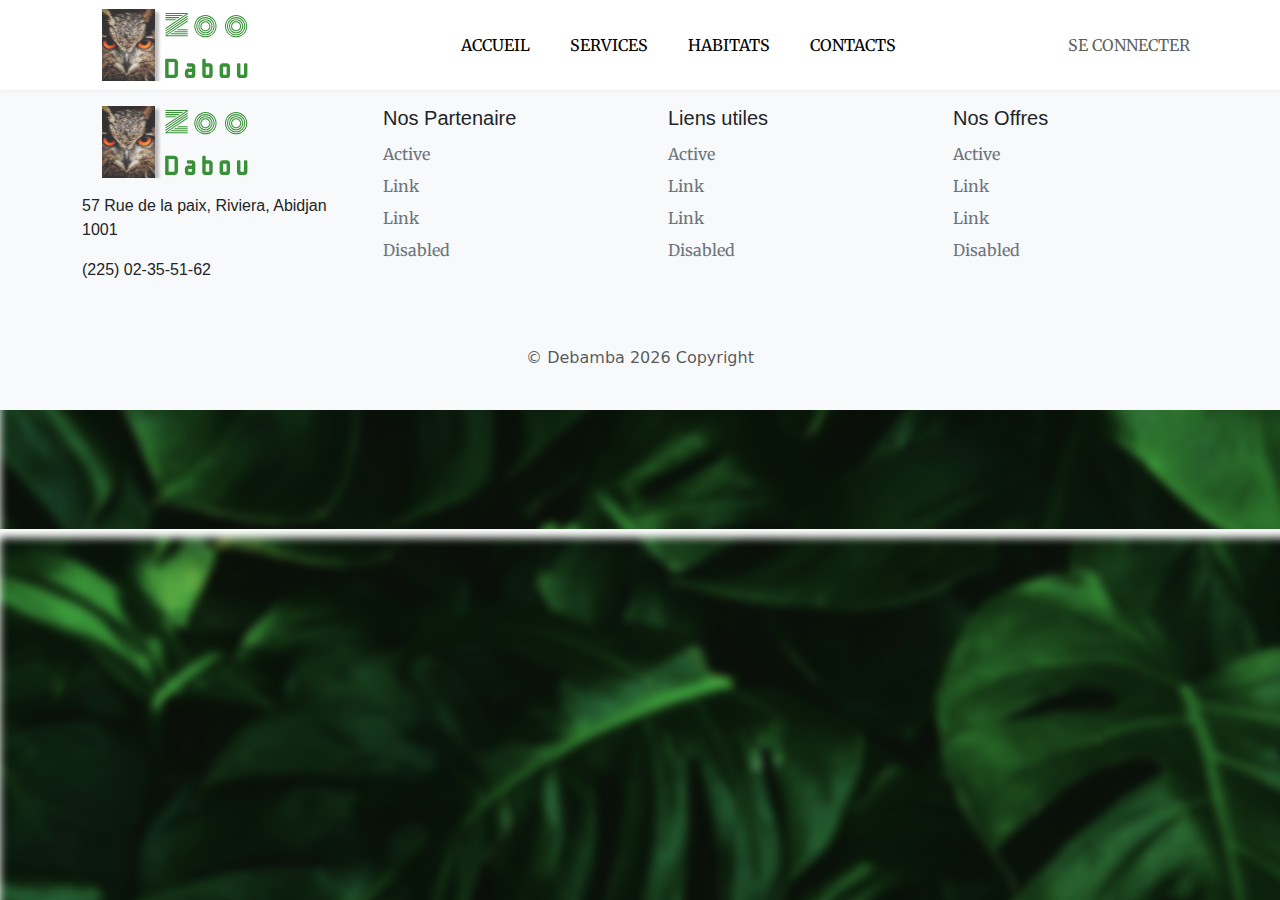
==== src/services.html @ a5a9e2a2 "page index finish" ====
<!DOCTYPE html>
<html lang="fr-FR">
<head>
    <meta charset="UTF-8">
    <meta name="viewport" content="width=device-width, initial-scale=1.0">

    <!--Font awesome cdn css-->
    <link rel="stylesheet" href="https://cdn.jsdelivr.net/npm/bootstrap@5.3.3/dist/css/bootstrap.min.css" />
    <!--Font awesome cdn js-->
    <link href="https://cdn.jsdelivr.net/npm/bootstrap@5.3.3/dist/js/bootstrap.bundle.min.js" />
    
    <link rel="stylesheet" href="assets/css/bootstrap.min.css"/>
    <link rel="stylesheet" href="assets/css/style.css" />
    
    
    <title>Zoo Dabou</title>
</head>

<style>
    body {
        background: url("assets/img/background.svg") center center;
        background-size: cover;
    }
</style>
<body>

    <!--START : header-->
        <nav class="cc-navbar navbar navbar-expand-lg py-0 text-uppercase w-100">
            <div class="container">
                <img class="me-5 imghead"
                src="assets/img/Logo.svg" 
                alt="Logo du Zoo de Dabou" 
                />
            <button class="navbar-toggler" 
                    type="button" 
                    data-bs-toggle="collapse" 
                    data-bs-target="#navbarScroll" 
                    aria-controls="navbarScroll" 
                    aria-expanded="false" 
                    aria-label="Toggle navigation">
                <span class="navbar-toggler-icon"></span>
            </button>
            <div class="collapse navbar-collapse " id="navbarScroll">
            <ul class=" navbar-nav ms-auto my-2 my-lg-0">
                <li class="nav-item pe-4">
                    <a class="nav-link active" href="index.html">Accueil</a>
                </li>
                <li class="nav-item pe-4">
                    <a class="nav-link active" href="services.html">Services</a>
                </li>
                <li class="nav-item pe-4">
                    <a class="nav-link active" href="#">Habitats</a>
                </li>
                <li class="nav-item">
                    <a class="nav-link active" href="#">Contacts</a>
                </li>
            </ul>
            
            <ul class="navbar-nav ms-auto">
                <li class="nav-item">
                    <a href="#" class="nav-link">Se connecter</a>
                </li>
            </ul>
            </div>
            </div>
        </nav>
    <!--END : header-->

    <!--START : main-->
    <main>
        <!--START : hero-->

        <!--END : hero-->
    </main>
    <!--END : main-->

    <!--START: footer-->
    <section class="cc-footer  bg-light py-3">
        <div class="container">
            <div class="row">
                <div class="col-lg-3 col-md-6 mb-4 col-sm">
                    <img class="me-5 imghead"
                src="assets/img/Logo.svg" 
                alt="Logo du Zoo de Dabou" 
                />
                <p class="redressed pt-3">57 Rue de la paix, Riviera, Abidjan 1001</p>
                <p class="redressed">(225) 02-35-51-62</p>
                </div>
                <div class="col-lg-3 col-md-6 mb-4 col-sm">
                    <h6 class="redressed ps-3 fs-5">Nos Partenaire</h6>
                    <nav class="nav flex-column">
                        <a class="nav-link py-1 merriweather fs-6 text-secondary active" aria-current="page" href="#">Active</a>
                        <a class="nav-link py-1 merriweather fs-6 text-secondary" href="#">Link</a>
                        <a class="nav-link py-1 merriweather fs-6 text-secondary" href="#">Link</a>
                        <a class="nav-link py-1 merriweather fs-6 text-secondary disabled" href="#" tabindex="-1" aria-disabled="true"
                            >Disabled</a
                        >
                    </nav>
                </div>
                <div class="col-lg-3 col-md-6 mb-4 col-sm">
                    <h6 class="redressed ps-3 fs-5">Liens utiles</h6>
                    <nav class="nav flex-column">
                        <a class="nav-link py-1 merriweather fs-6 text-secondary active" aria-current="page" href="#">Active</a>
                        <a class="nav-link py-1 merriweather fs-6 text-secondary" href="#">Link</a>
                        <a class="nav-link py-1 merriweather fs-6 text-secondary" href="#">Link</a>
                        <a class="nav-link py-1 merriweather fs-6 text-secondary disabled" href="#" tabindex="-1" aria-disabled="true"
                            >Disabled</a
                        >
                    </nav>
                </div>
                <div class="col-lg-3 col-md-6 mb-4 col-sm">
                    <h6 class="redressed ps-3 fs-5">Nos Offres</h6>
                    <nav class="nav flex-column">
                        <a class="nav-link py-1 merriweather fs-6 text-secondary active" aria-current="page" href="#">Active</a>
                        <a class="nav-link py-1 merriweather fs-6 text-secondary" href="#">Link</a>
                        <a class="nav-link py-1 merriweather fs-6 text-secondary" href="#">Link</a>
                        <a class="nav-link py-1 merriweather fs-6 text-secondary disabled" href="#" tabindex="-1" aria-disabled="true"
                            >Disabled</a
                        >
                    </nav>
                </div>
                <div class="col-12 text-center py-4 text-muted">
                    &copy; Debamba
                    <script>
                        document.write(new Date().getFullYear());
                    </script>
                    Copyright
                </div>
            </div>
        </div>
    </section>
    <!--END: footer-->
    
    <script src="assets/js/bootstrap.bundle.min.js" 
    integrity="sha384-YvpcrYf0tY3lHB60NNkmXc5s9fDVZLESaAA55NDzOxhy9GkcIdslK1eN7N6jIeHz" crossorigin="anonymous"></script>
    </div>
</body>
</html>
---- src/assets/css/style.css ----
@import url('https://fonts.googleapis.com/css2?family=Merienda:wght@300..900&family=Merriweather:ital,wght@0,300;0,400;0,700;0,900;1,300;1,400;1,700;1,900&family=Playfair+Display:ital,wght@0,400..900;1,400..900&family=Redressed&family=Roboto:ital,wght@0,100;0,300;0,400;0,500;0,700;0,900;1,100;1,300;1,400;1,500;1,700;1,900&display=swap');

.merienda {
    font-family: 'Merienda', 'Trebuchet MS', 'Lucida Sans Unicode', 'Lucida Grande', 'Lucida Sans', Arial, sans-serif;
}
.roboto {
    font-family: 'Roboto', sans-serif;
}
.redressed {
    font-family: 'Redressed', Arial, Helvetica, sans-serif;
}

.merriweather {
    font-family: 'Merriweather', 'Roboto', serif;
}
.cc-navbar {
    font-family: 'Merriweather', 'Roboto', serif;
    box-shadow: 1px 1px 3px rgba(225, 225, 225, 0.54);
    color: rgb(55, 145, 55);
    height: 90px;
    background-color: white;
}

.imghead{
    width: auto;
    height: 1em; /* ici tu aplique la taille voulue */
    font-size: 4.5em; /* tu change la taille de ton atl */
    margin-top: 0;/*ici ton margin pour le centrer*/
    margin-left: 20px;/* tout comme celui -ci */
}

.cc-navbar .nav-link {
    border-bottom: 1px solid transparent;
    transition: padding-botton 0.4s ease-in-out, border-color 0.3s ease;
}

.cc-navbar .nav-link:hover {
    padding-bottom: 20px;
    border-bottom-color: rgb(55, 145, 55);
    color: rgb(55, 145, 55);
};

.btn-order {
    color: var(--bs-teal);
	border-color: var(--bs-teal);
	transition: 0.5s;
}

.btn-order:hover,
.btn-order:focus,
.btn-order:active {
	color: #fff;
	background-color: var(--bs-teal);
}

.bg-success-subtle {
    --bs-bg-opacity: 0.3;
    background-color: rgba(var(--bs-success-rgb), var(--bs-bg-opacity)) !important;
}
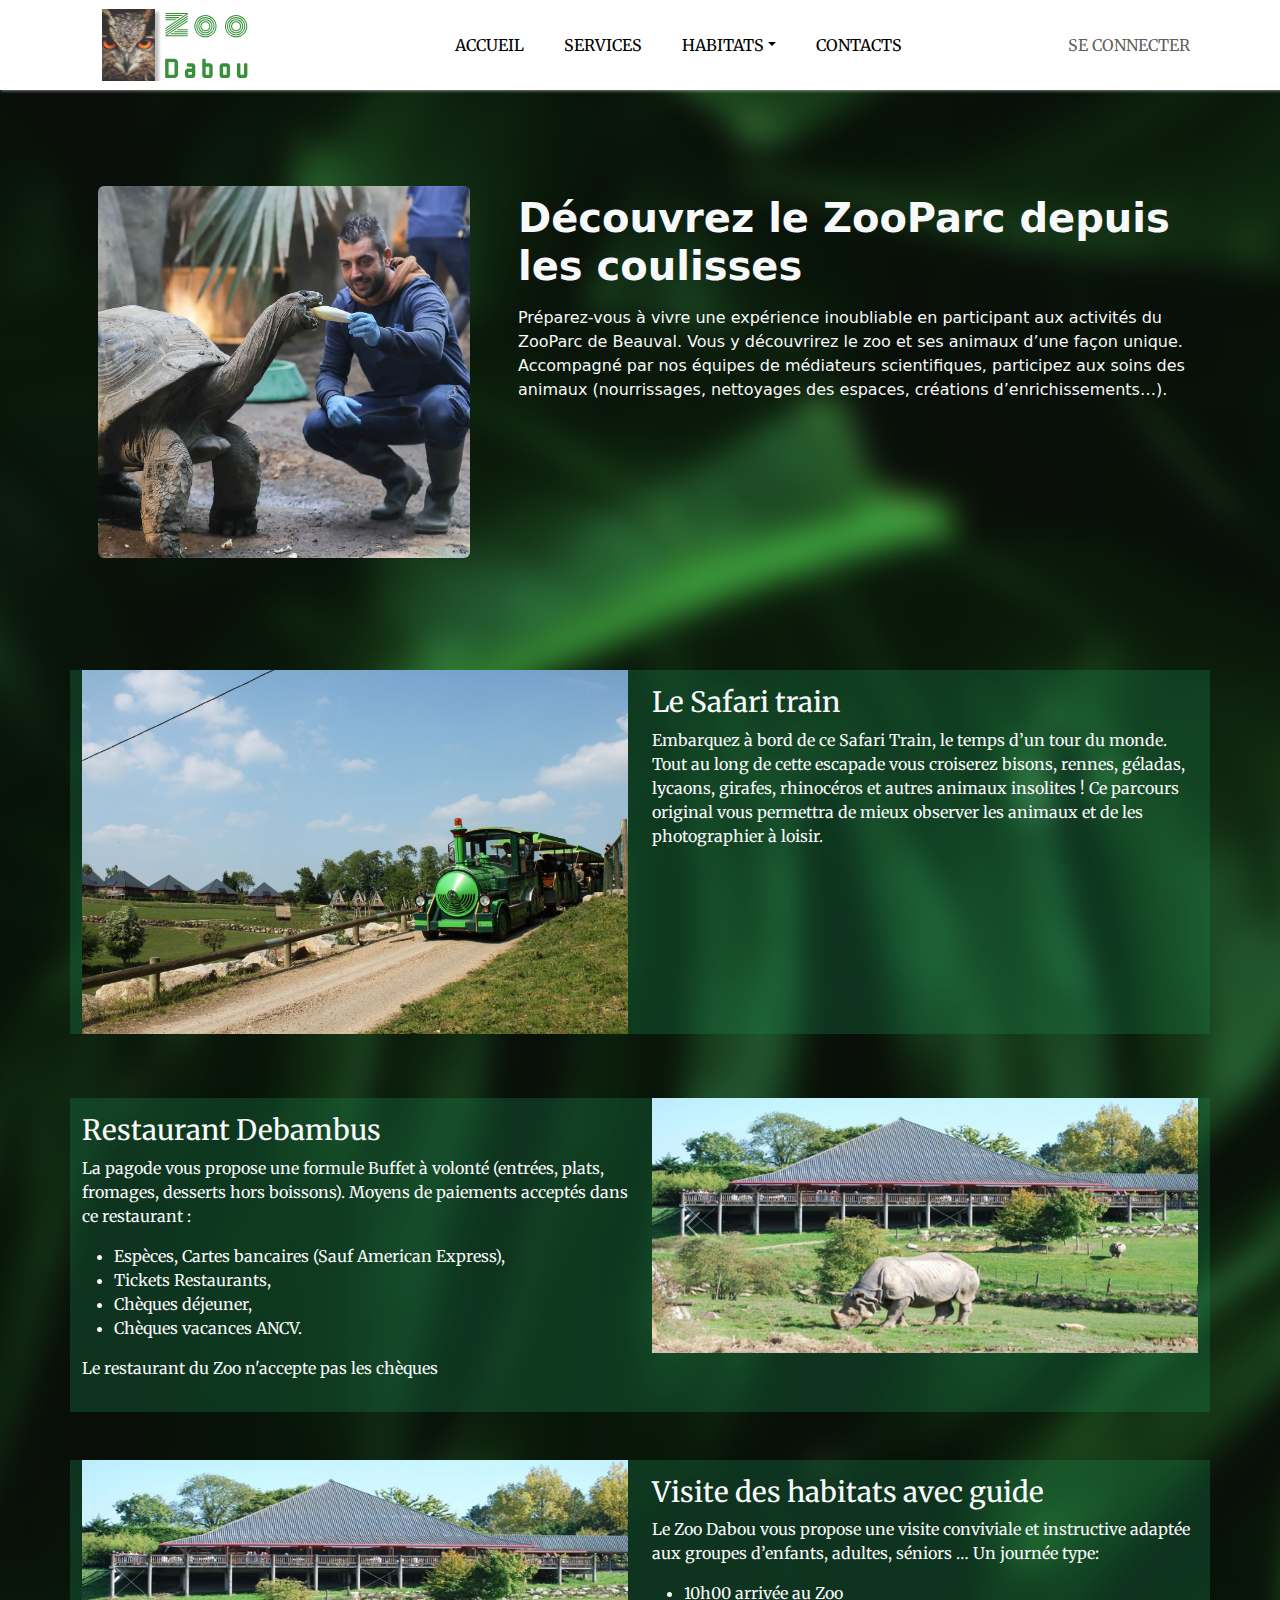
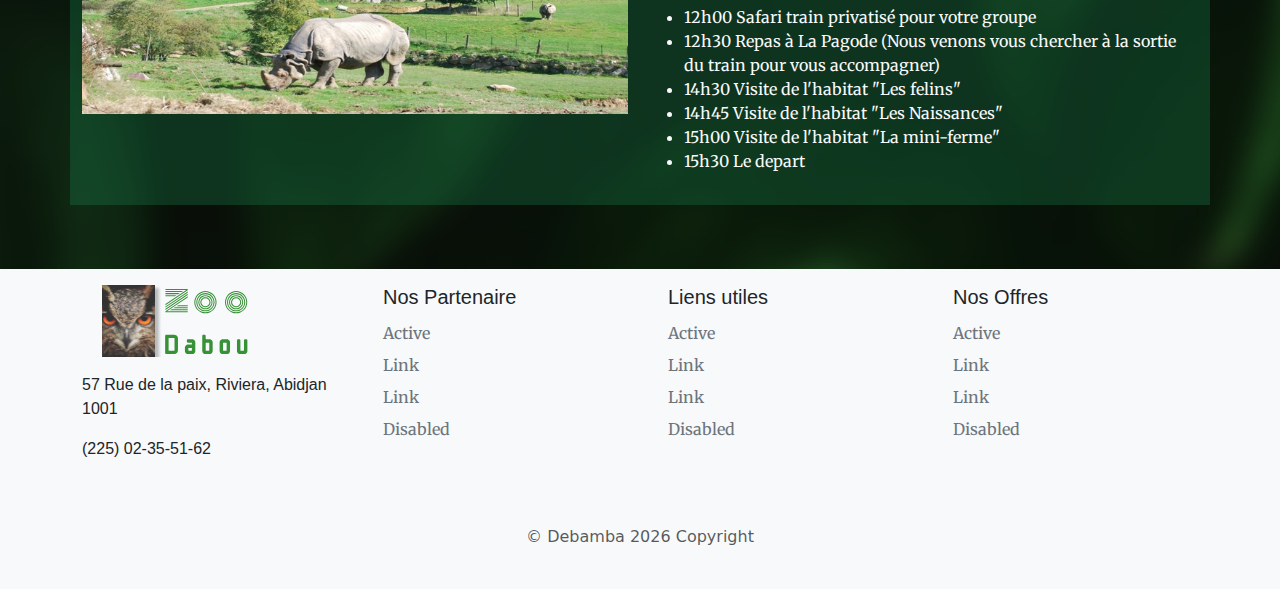
==== commit a2b4d083: "Ajout de carousel" ====
--- a/src/services.html
+++ b/src/services.html
@@ -25,52 +25,177 @@
 <body>
 
     <!--START : header-->
-        <nav class="cc-navbar navbar navbar-expand-lg py-0 text-uppercase w-100">
-            <div class="container">
-                <img class="me-5 imghead"
-                src="assets/img/Logo.svg" 
-                alt="Logo du Zoo de Dabou" 
-                />
-            <button class="navbar-toggler" 
-                    type="button" 
-                    data-bs-toggle="collapse" 
-                    data-bs-target="#navbarScroll" 
-                    aria-controls="navbarScroll" 
-                    aria-expanded="false" 
-                    aria-label="Toggle navigation">
-                <span class="navbar-toggler-icon"></span>
-            </button>
-            <div class="collapse navbar-collapse " id="navbarScroll">
-            <ul class=" navbar-nav ms-auto my-2 my-lg-0">
-                <li class="nav-item pe-4">
-                    <a class="nav-link active" href="index.html">Accueil</a>
-                </li>
-                <li class="nav-item pe-4">
-                    <a class="nav-link active" href="services.html">Services</a>
-                </li>
-                <li class="nav-item pe-4">
-                    <a class="nav-link active" href="#">Habitats</a>
-                </li>
-                <li class="nav-item">
-                    <a class="nav-link active" href="#">Contacts</a>
-                </li>
-            </ul>
-            
-            <ul class="navbar-nav ms-auto">
-                <li class="nav-item">
-                    <a href="#" class="nav-link">Se connecter</a>
-                </li>
-            </ul>
-            </div>
-            </div>
-        </nav>
+    <nav class="cc-navbar navbar navbar-expand-lg py-0 text-uppercase w-100">
+        <div class="container">
+            <img class="me-5 imghead"
+            src="assets/img/Logo.svg" 
+            alt="Logo du Zoo de Dabou" 
+            />
+        <button class="navbar-toggler" 
+                type="button" 
+                data-bs-toggle="collapse" 
+                data-bs-target="#navbarScroll" 
+                aria-controls="navbarScroll" 
+                aria-expanded="false" 
+                aria-label="Toggle navigation">
+            <span class="navbar-toggler-icon"></span>
+        </button>
+        <div class="collapse navbar-collapse " id="navbarScroll">
+        <ul class=" navbar-nav ms-auto my-2 my-lg-0">
+            <li class="nav-item pe-4">
+                <a class="nav-link active" href="index.html">Accueil</a>
+            </li>
+            <li class="nav-item pe-4">
+                <a class="nav-link active" href="services.html">Services</a>
+            </li>
+            <li class="nav-item pe-4 dropdown">
+                <a class="nav-link active dropdown-toggle" role="button" data-bs-toggle="dropdown" href="#">Habitats</a>
+                <ul class="dropdown-menu">
+                    <li><a href="habitats-mini-ferme.html" class="dropdown-item">La mini-ferme</a></li>
+                    <li><a href="habitats-espace-tropical.html" class="dropdown-item">L'espace tropical</a></li>
+                    <li><a href="habitats-felins.html" class="dropdown-item">Les felins</a></li>
+                </ul>
+            </li>
+            <li class="nav-item">
+                <a class="nav-link active" href="#">Contacts</a>
+            </li>
+        </ul>
+        
+        <ul class="navbar-nav ms-auto">
+            <li class="nav-item">
+                <a href="connexion.html" class="nav-link">Se connecter</a>
+            </li>
+        </ul>
+        </div>
+        </div>
+    </nav>
     <!--END : header-->
 
     <!--START : main-->
     <main>
-        <!--START : hero-->
-
-        <!--END : hero-->
+
+<!--START : hero-->
+    <section class="p-5 text-light">
+    <div class="container pt-5">
+        <div class="clearfix">
+            <img class="col-md-4 w-30 me-5 float-md-start mb-3 ms-md-3 img-monkey rounded-2 object-fit-scale" src="assets/img/tortue.jpg" alt="Photo d'un homme qui nourrit une tortue" />
+                <div class="text-align-center">
+                    <h1 class="p-2 fw-bolder">Découvrez le ZooParc depuis les coulisses</h1>
+                    <p>Préparez-vous à vivre une expérience inoubliable en participant aux activités du ZooParc de Beauval. 
+                        Vous y découvrirez le zoo et ses animaux d’une façon unique. Accompagné par nos équipes de médiateurs scientifiques, participez aux soins des animaux (nourrissages, nettoyages des espaces, créations d’enrichissements…).
+                    </p>
+                </div>
+        </div>
+    </di>
+    </section>
+<!--END : hero-->
+
+    <section class="available merriweather py-5">
+    <div class="container">
+        <div class="row">
+            <div class="card mb-3 border-0 rounded-0 bg-success-subtle text-light">
+                <div class="row">
+                    <div class="col-md-6">
+                        <img src="assets/img/Safari-train-3.jpg" class="img-fluid" alt="..." />
+                    </div>
+                    <div class="col-md-6">
+                        <div class="card-body px-0">
+                            <h3 class="card-title">Le Safari train</h3>
+                            <p class="card-text">
+                                Embarquez à bord de ce Safari Train, le temps d’un tour du monde. 
+                                Tout au long de cette escapade vous croiserez bisons, rennes, géladas, 
+                                lycaons, girafes, rhinocéros et autres animaux insolites ! 
+                                Ce parcours original vous permettra de mieux observer les animaux et de les photographier à loisir.
+                            </p>
+                        </div>
+                    </div>
+                </div>
+            </div>
+        </div>
+        <div class="row">
+            <div class="card my-5 border-0 rounded-0 bg-success-subtle text-light">
+                <div class="row">
+                    <div class="col-md-6">
+                        <div class="card-body px-0">
+                            <h3 class="card-title">Restaurant Debambus</h3>
+                            <p class="card-text">
+                                La pagode vous propose une formule Buffet à volonté (entrées, plats, fromages, desserts hors boissons).
+                                Moyens de paiements acceptés dans ce restaurant :
+                                <ul>
+                                    <li>Espèces, Cartes bancaires (Sauf American Express),</li>
+                                    <li>Tickets Restaurants,</li>
+                                    <li>Chèques déjeuner,</li>
+                                    <li>Chèques vacances ANCV.</li>
+                                </ul>
+                                Le restaurant du Zoo n'accepte pas les chèques
+                            </p>
+                        </div>
+                    </div>
+                    <div class="col-md-6">
+                        <div id="carouselExampleControls" class="carousel slide" data-bs-ride="carousel">
+                            <div class="carousel-inner">
+                                <div class="carousel-item active">
+                                    <img src="assets/img/restaurant.jpg" class="d-block w-100" alt="..." />
+                                </div>
+                                <div class="carousel-item">
+                                    <img src="assets/img/restaurant-3.jpg" class="d-block w-100" alt="..." />
+                                </div>
+                                <div class="carousel-item">
+                                    <img src="assets/img/restaurant-2.jpg" class="d-block w-100" alt="..." />
+                                </div>
+                            </div>
+                            <button
+                                class="carousel-control-prev"
+                                type="button"
+                                data-bs-target="#carouselExampleControls"
+                                data-bs-slide="prev"
+                            >
+                                <span class="carousel-control-prev-icon" aria-hidden="true"></span>
+                                <span class="visually-hidden">Previous</span>
+                            </button>
+                            <button
+                                class="carousel-control-next"
+                                type="button"
+                                data-bs-target="#carouselExampleControls"
+                                data-bs-slide="next"
+                            >
+                                <span class="carousel-control-next-icon" aria-hidden="true"></span>
+                                <span class="visually-hidden">Next</span>
+                            </button>
+                        </div>
+                    </div>
+                </div>
+            </div>
+        </div>
+        <div class="row">
+            <div class="card mb-3 border-0 rounded-0 bg-success-subtle text-light">
+                <div class="row">
+                    <div class="col-md-6">
+                        <img src="assets/img/restaurant.jpg" class="img-fluid" alt="..." />
+                    </div>
+                    <div class="col-md-6">
+                        <div class="card-body px-0">
+                            <h3 class="card-title">Visite des habitats avec guide</h3>
+                            <p class="card-text">
+                                Le Zoo Dabou vous propose une visite conviviale et instructive adaptée aux groupes d’enfants, adultes, séniors …
+                                Un journée type:
+                                <ul>
+                                    <li>10h00 arrivée au Zoo</li>
+                                    <li>12h00 Safari train privatisé pour votre groupe</li>
+                                    <li>12h30 Repas à La Pagode (Nous venons vous chercher à la sortie du train pour vous accompagner)</li>
+                                    <li>14h30 Visite de l'habitat "Les felins"</li>
+                                    <li>14h45 Visite de l'habitat "Les Naissances"</li>
+                                    <li>15h00 Visite de l'habitat "La mini-ferme"</li>
+                                    <li>15h30 Le depart</li>
+                                </ul>
+                            </p>
+                        </div>
+                    </div>
+                </div>
+            </div>
+        </div>
+    </div>
+    </section>
     </main>
     <!--END : main-->
 
--- a/src/assets/css/style.css
+++ b/src/assets/css/style.css
@@ -1,4 +1,9 @@
 @import url('https://fonts.googleapis.com/css2?family=Merienda:wght@300..900&family=Merriweather:ital,wght@0,300;0,400;0,700;0,900;1,300;1,400;1,700;1,900&family=Playfair+Display:ital,wght@0,400..900;1,400..900&family=Redressed&family=Roboto:ital,wght@0,100;0,300;0,400;0,500;0,700;0,900;1,100;1,300;1,400;1,500;1,700;1,900&display=swap');
+@import url('https://fonts.googleapis.com/css2?family=Kanit:ital,wght@0,100;0,200;0,300;0,400;0,500;0,600;0,700;0,800;0,900;1,100;1,200;1,300;1,400;1,500;1,600;1,700;1,800;1,900&family=Merienda:wght@300..900&family=Merriweather:ital,wght@0,300;0,400;0,700;0,900;1,300;1,400;1,700;1,900&family=Playfair+Display:ital,wght@0,400..900;1,400..900&family=Redressed&family=Roboto:ital,wght@0,100;0,300;0,400;0,500;0,700;0,900;1,100;1,300;1,400;1,500;1,700;1,900&display=swap');
+
+.kanit {
+    font-family: 'Kanit', 'Roboto', Arial, Helvetica, sans-serif;
+}
 
 .merienda {
     font-family: 'Merienda', 'Trebuchet MS', 'Lucida Sans Unicode', 'Lucida Grande', 'Lucida Sans', Arial, sans-serif;
@@ -34,6 +39,12 @@
     transition: padding-botton 0.4s ease-in-out, border-color 0.3s ease;
 }
 
+a {
+    text-decoration: none;
+    color: initial;
+
+}
+
 .cc-navbar .nav-link:hover {
     padding-bottom: 20px;
     border-bottom-color: rgb(55, 145, 55);
@@ -56,4 +67,141 @@
 .bg-success-subtle {
     --bs-bg-opacity: 0.3;
     background-color: rgba(var(--bs-success-rgb), var(--bs-bg-opacity)) !important;
+}
+
+.box {
+    display: inline-block;
+    height: 300px;
+}
+
+.img-cover {
+    max-height: 280px;
+    width: 100%;
+}
+
+/*style page habitat */
+
+.title-cover-mini-ferme {
+    color: rgb(55, 145, 55);
+    font-size: 55px;
+}
+
+/* Style carousel image */
+
+/*.container-carousel {
+    max-width: 1200px;
+    width: 95%;
+}*/
+.slider-wrapper {
+    position: relative;
+    color: #000;
+}
+
+.slider-wrapper .slide-button {
+    position: absolute;
+    top: 50%;
+    outline: none;
+    border: none;
+    height: 40px;
+    width: 40px;
+    z-index: 5;
+    color: #fff;
+    display: flex;
+    cursor: pointer;
+    font-size: 2.2rem;
+    background: #000;
+    align-items: center;
+    justify-content: center;
+    border-radius: 50%;
+    transform: translateY(-50%);
+}
+.slider-wrapper .slide-button:hover {
+    background: #404040;
+}
+.slider-wrapper .slide-button#prev-slide {
+    left: -25px;
+    display: none;
+}
+.slider-wrapper .slide-button#next-slide {
+    right: -25px;
+}
+.slider-wrapper .image-list {
+    display: grid;
+    grid-template-columns: repeat(10, 1fr);
+    gap: 18px;
+    font-size: 0;
+    list-style: none;
+    margin-bottom: 30px;
+    overflow-x: auto;
+    scrollbar-width: none;
+    position: relative;
+}
+
+.slider-wrapper .image-list::-webkit-scrollbar {
+    display: none;
+}
+.slider-wrapper .image-list .image-item {
+    width: 325px;
+    height: 400px;
+    object-fit: cover;
+}
+
+.container-carousel .slider-scrollbar {
+    height: 15px;
+    width: 100%;
+    display: flex;
+    align-items: center;
+}
+.slider-scrollbar .scrollbar-track {
+    background: #ccc;
+    width: 100%;
+    height: 2px;
+    display: flex;
+    align-items: center;
+    border-radius: 4px;
+    position: relative;
+}
+.slider-scrollbar:hover .scrollbar-track {
+    height: 4px;
+}
+.slider-scrollbar .scrollbar-thumb {
+    position: absolute;
+    background: #000;
+    top: 0;
+    bottom: 0;
+    width: 50%;
+    height: 100%;
+    cursor: grab;
+    border-radius: inherit;
+}
+.slider-scrollbar .scrollbar-thumb:active {
+    cursor: grabbing;
+    height: 8px;
+    top: -2px;
+}
+.slider-scrollbar .scrollbar-thumb::after {
+    content: "";
+    position: absolute;
+    left: 0;
+    right: 0;
+    top: -10px;
+    bottom: -10px;
+}
+  /* Styles for mobile and tablets */
+@media only screen and (max-width: 1023px) {
+    .slider-wrapper .slide-button {
+        display: none !important;
+    }
+    .slider-wrapper .image-list {
+        gap: 10px;
+        margin-bottom: 15px;
+        scroll-snap-type: x mandatory;
+    }
+    .slider-wrapper .image-list .image-item {
+        width: 280px;
+        height: 380px;
+    }
+    .slider-scrollbar .scrollbar-thumb {
+        width: 20%;
+    }
 }